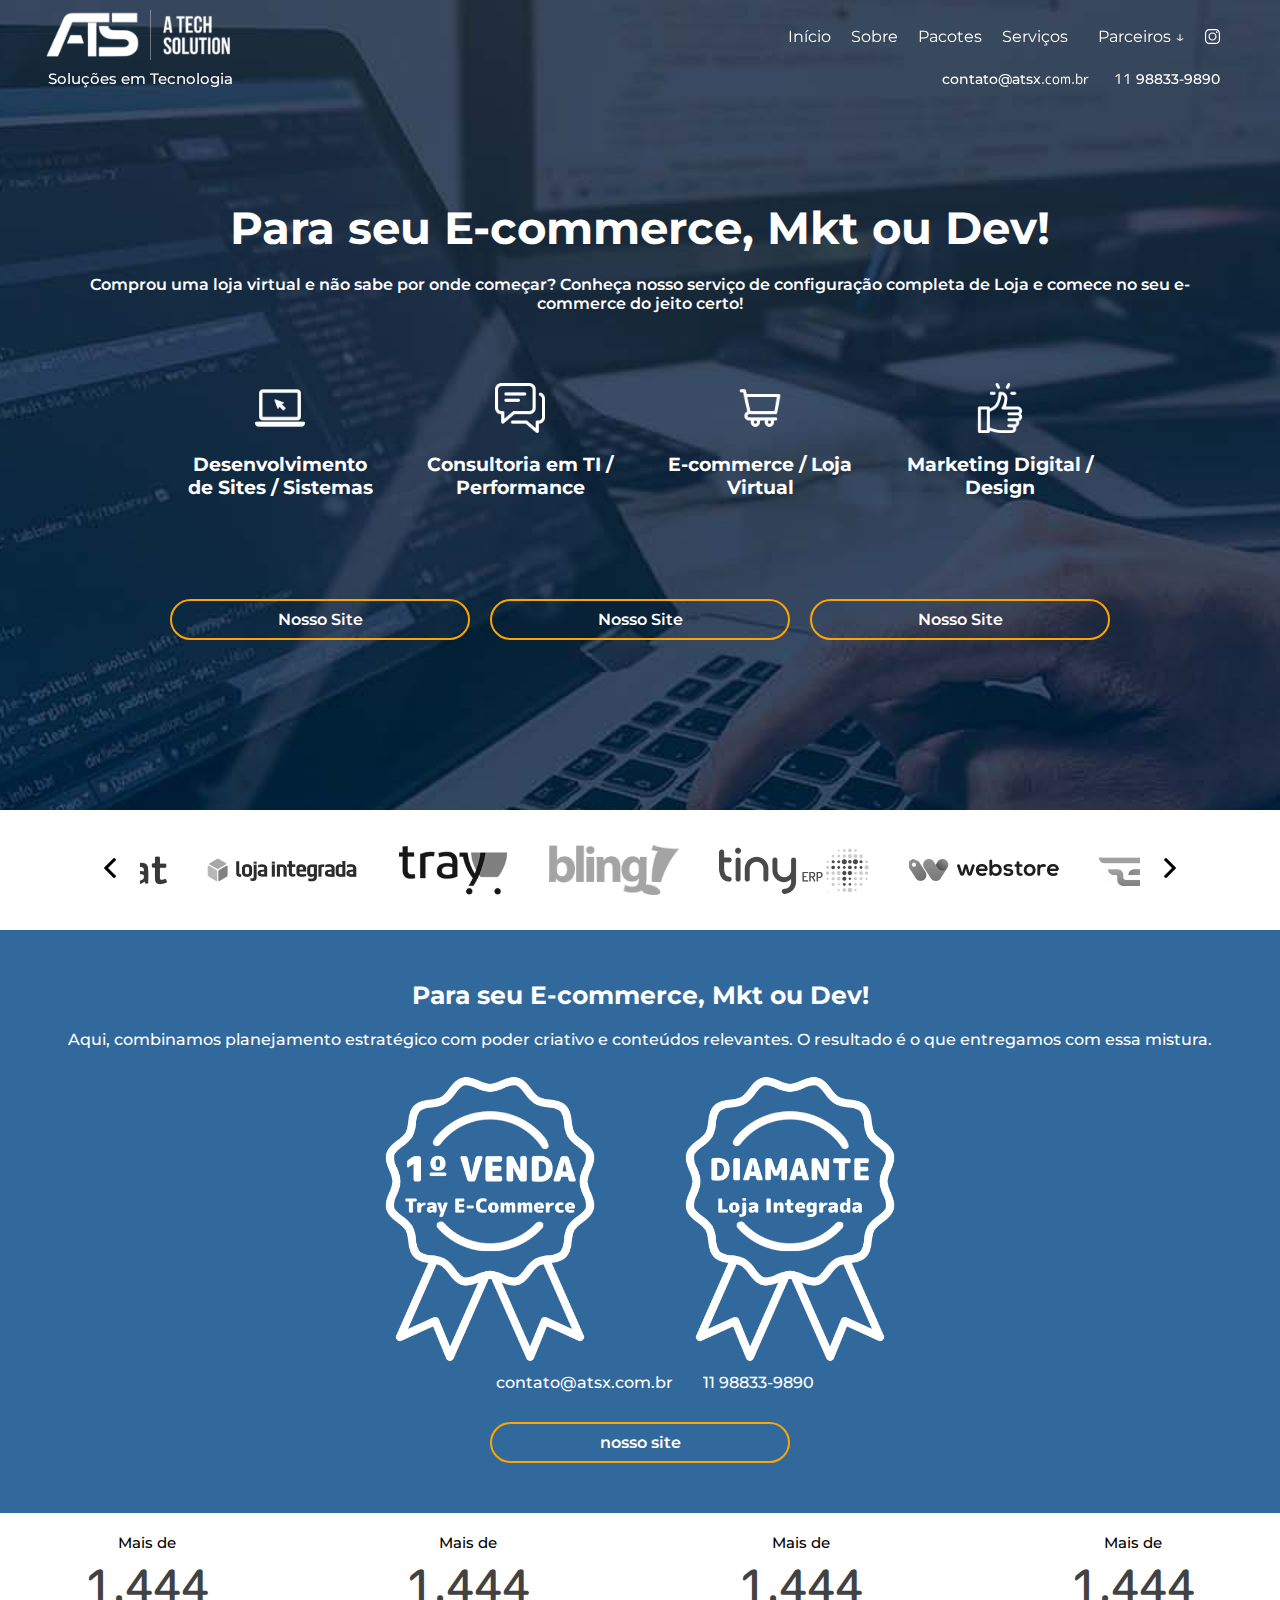
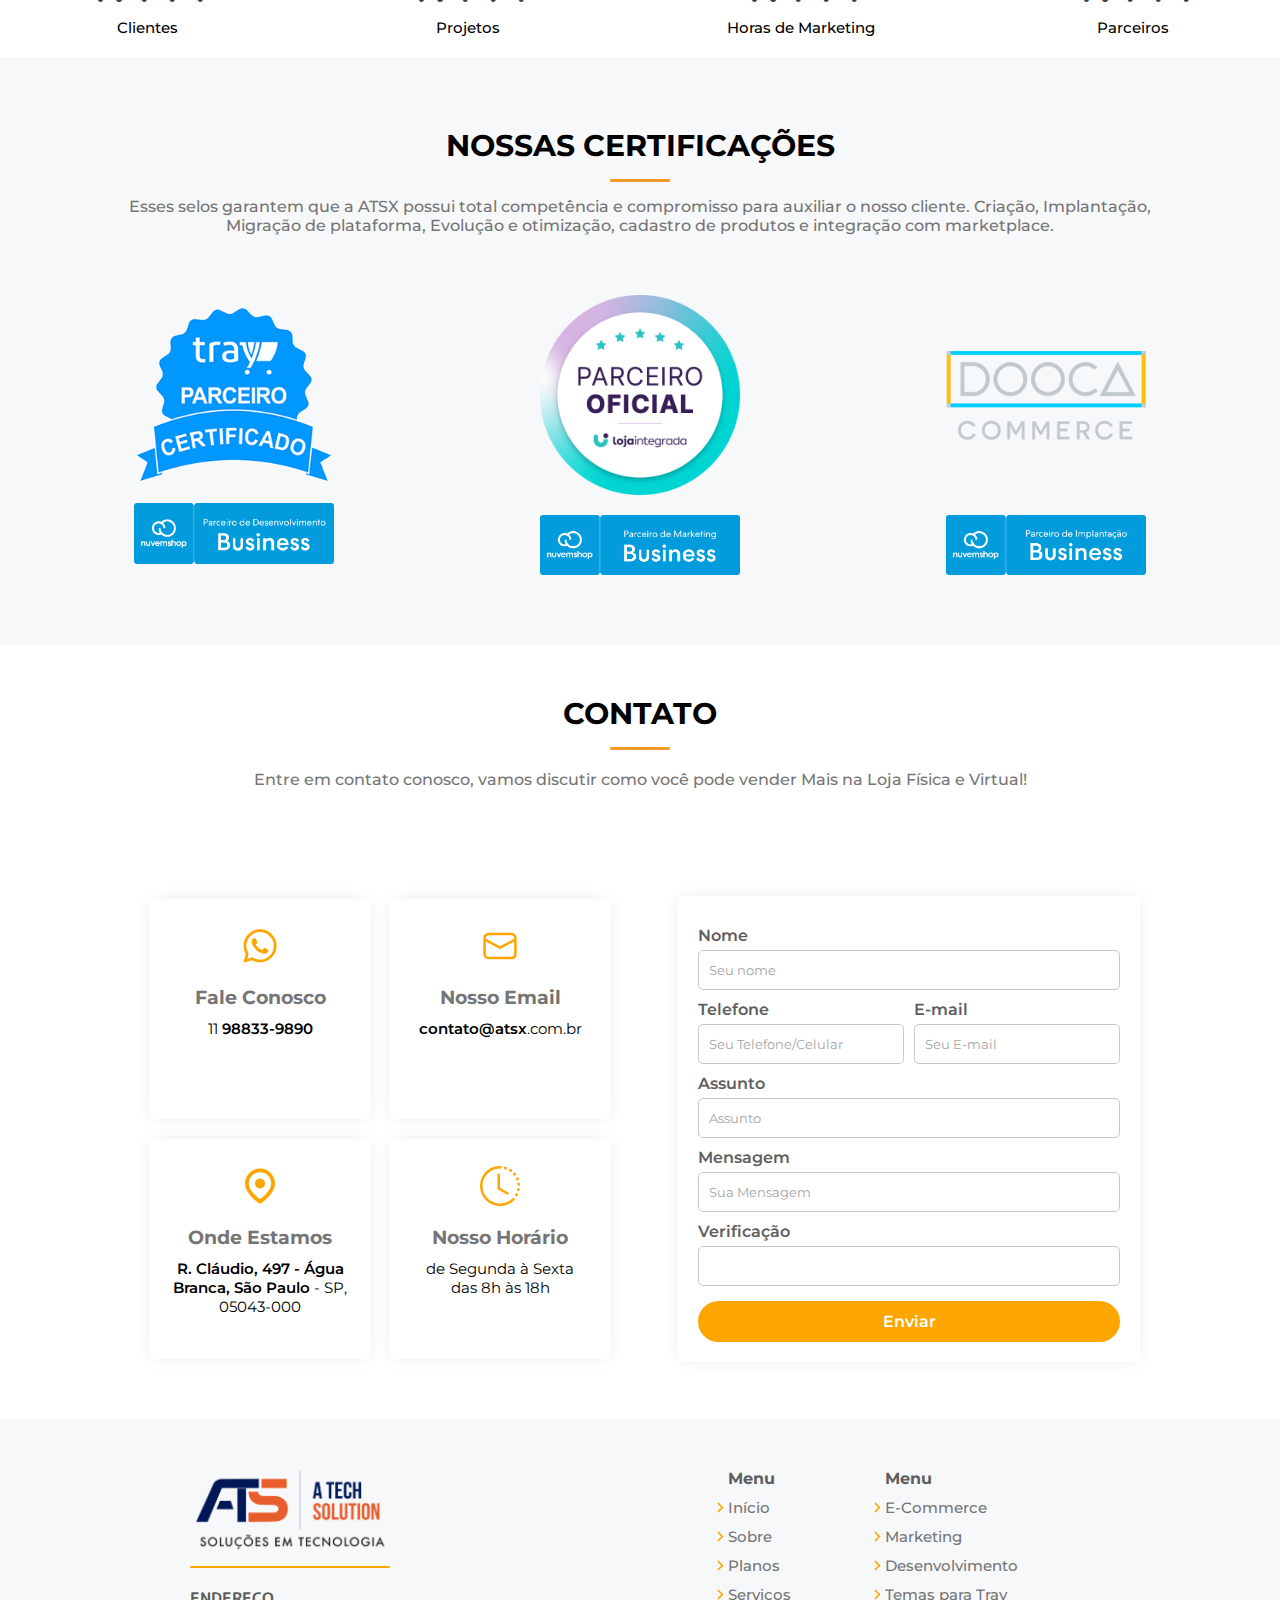
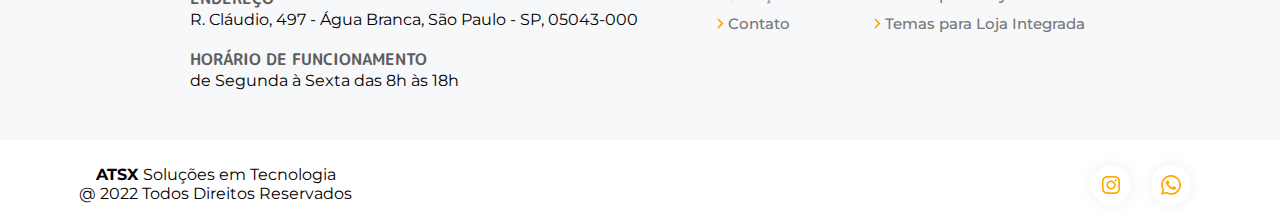
==== index.html @ 10dc7302 "first commit" ====
<!DOCTYPE html>
<html lang="en">
<head>
    <meta charset="UTF-8">
    <meta http-equiv="X-UA-Compatible" content="IE=edge">
    <meta name="viewport" content="width=device-width, initial-scale=1.0">
    <link rel="stylesheet" href="style.css">
    <link href="https://fonts.googleapis.com/css2?family=Montserrat:ital,wght@0,100;0,200;0,300;0,400;0,500;0,600;0,700;0,800;0,900;1,100;1,200;1,300;1,400;1,500;1,600;1,700;1,800;1,900&display=swap" rel="stylesheet">
    <link href="https://fonts.googleapis.com/css2?family=M+PLUS+Rounded+1c:wght@100;300;400;500;700;800;900&display=swap" rel="stylesheet">

    <title>Atsx</title>
</head>
<body>
    <header id="scroll-down">
        <div class="header-line-1">
            <!-- logo -->
            <div class="logo-atsx">
                <img class="img-logo" src="/img/ats-logo-white.png" alt="">
            </div>
            <!-- nav content -->
            <div class="nav-pages">
                <a href="https://atsx.com.br/">Início</a>
                <a href="https://atsx.com.br/">Sobre</a>
                <a href="https://atsx.com.br/">Pacotes</a>
                <a href="https://atsx.com.br/">Serviços</a>
                <div class="dropdown">
                    <button class="dropbtn">Parceiros ↓</button>
                        <div class="dropdown-content">
                            <a href="#">Link 1</a>
                            <a href="#">Link 2</a>
                            <a href="#">Link 3</a>
                        </div>
                </div>
                <a href="https://www.instagram.com/atsxdigital/" target="_blank">
                    <svg class="insta-icon-nav" fill="white" xmlns="http://www.w3.org/2000/svg"  viewBox="0 0 26 26" width="26px" height="26px"><path d="M 7.546875 0 C 3.390625 0 0 3.390625 0 7.546875 L 0 18.453125 C 0 22.609375 3.390625 26 7.546875 26 L 18.453125 26 C 22.609375 26 26 22.609375 26 18.453125 L 26 7.546875 C 26 3.390625 22.609375 0 18.453125 0 Z M 7.546875 2 L 18.453125 2 C 21.527344 2 24 4.46875 24 7.546875 L 24 18.453125 C 24 21.527344 21.53125 24 18.453125 24 L 7.546875 24 C 4.472656 24 2 21.53125 2 18.453125 L 2 7.546875 C 2 4.472656 4.46875 2 7.546875 2 Z M 20.5 4 C 19.671875 4 19 4.671875 19 5.5 C 19 6.328125 19.671875 7 20.5 7 C 21.328125 7 22 6.328125 22 5.5 C 22 4.671875 21.328125 4 20.5 4 Z M 13 6 C 9.144531 6 6 9.144531 6 13 C 6 16.855469 9.144531 20 13 20 C 16.855469 20 20 16.855469 20 13 C 20 9.144531 16.855469 6 13 6 Z M 13 8 C 15.773438 8 18 10.226563 18 13 C 18 15.773438 15.773438 18 13 18 C 10.226563 18 8 15.773438 8 13 C 8 10.226563 10.226563 8 13 8 Z"/></svg>
                </a>
                    
            </div>
        </div>
        <div class="header-line-2">
            <div class="logo-text"> <p>Soluções em Tecnologia</p></div>
            <!-- email+num wsp -->
            <div class="nav-contact">
                <a href="https://atsx.com.br/"><span>contato@atsx</span>.com.br</a>
                <a href="https://atsx.com.br/">11 <span>98833-9890</span></a>
            </div>
        </div>
    </header>

    <!-- container 1/parallax -->
    <section class="hero">
        <div class="container">
            <div class="container-1">
                <div class="container-1-info">
                    <h1 class="landing-h1">
                        Para seu E-commerce, Mkt ou Dev!
                    </h1>
                    <p class="landing-text">
                        Comprou uma loja virtual e não sabe por onde começar? Conheça nosso serviço de configuração completa de Loja e comece no seu e-commerce do jeito certo!
                    </p>
                    <div class="columns-cont1">
                        <div class="columns-icon-text">
                            <div class="icon-text">
                                <img src="/icons/laptop.png" alt="">
                                <h3>Desenvolvimento de Sites / Sistemas</h3>
                            </div>
                            <div class="icon-text">
                                <img src="/icons/chat.png" alt="">
                                <h3>Consultoria em TI / Performance</h3>
                            </div>
                        </div>
                        <div class="columns-icon-text">
                            <div class="icon-text">
                                <img src="/icons/cart.png" alt="">
                                <h3>E-commerce / Loja Virtual</h3>
                            </div>
                            <div class="icon-text">
                                <img src="/icons/marketing-digital.png" alt="">
                                <h3>Marketing Digital / Design</h3>
                            </div>
                            
                        </div>
                    </div>
                    
                </div>
            </div>
            

            </div>
            <div class="container-buttons">
                <a href="https://atsx.com.br/">Nosso Site</a>
                <a href="https://atsx.com.br/">Nosso Site</a>
                <a href="https://atsx.com.br/">Nosso Site</a>
            </div>
        </div>
        <div class="hero-overlay"></div>
    </section>





    <!-- carousel -->
    <div class="carousel">
        <div onclick="showLeft()" class="carousel-button left"><img src="/icons/left-arrow.png" alt=""></div>
        <div class="carousel-mask">
            <div class="carousel-content">
                <img class="dooca-bw" src="/img/parceiros/dooca-commerce.png" alt="">
                <img class="jivochat-bw" src="/img/parceiros/jivochat.png" alt="">
                <img class="loja-integrada-bw" src="/img/parceiros/loja-integrada.png" alt="">
                <img class="tray-bw" src="/img/parceiros/tray.png" alt="">
                <img class="bling-bw" src="/img/parceiros/bling.png" alt="">
                <img class="tiny-bw" src="/img/parceiros/tiny.png" alt="">
                <img class="web-store-bw" src="/img/parceiros/web-store.png" alt="">
                <img class="effect-bw" src="/img/parceiros/effect-ecommerce.png" alt="">
                <img class="yapay-bw" src="/img/parceiros/yapay.png" alt="">
            </div>
        </div>
        <div onclick="showRight()" class="carousel-button right"><img src="/icons/right-arrow.png" alt=""></div>
    </div>
    <div class="non-carousel">
        <div class="non-carousel-content">
            <div class="non-carousel-row">
                <img class="dooca-bw" src="/img/parceiros/dooca-commerce.png" alt="">
                <img class="jivochat-bw" src="/img/parceiros/jivochat.png" alt="">
                <img class="loja-integrada-bw" src="/img/parceiros/loja-integrada.png" alt="">
            </div>
            <div class="non-carousel-row">
                <img class="tray-bw" src="/img/parceiros/tray.png" alt="">
            <img class="bling-bw" src="/img/parceiros/bling.png" alt="">
            <img class="tiny-bw" src="/img/parceiros/tiny.png" alt="">
            </div>
            <div class="non-carousel-row">
                <img class="web-store-bw" src="/img/parceiros/web-store.png" alt="">
            <img class="effect-bw" src="/img/parceiros/effect-ecommerce.png" alt="">
            <img class="yapay-bw" src="/img/parceiros/yapay.png" alt="">
            </div>
            
            
            
        </div>
    </div>
    <!-- container 2 -->
    <div class="container2">
        <div class="container-2">
            <div class="container-2-info">
                <h3>
                    Para seu E-commerce, Mkt ou Dev!
                </h3>
                <p class="container-2-text">
                    Aqui, combinamos planejamento estratégico com poder criativo e conteúdos relevantes. O resultado é o que entregamos com essa mistura.
                </p>
                <div class="cont2-icons-row">
                    <div class="cont2-icon">
                        <img src="/icons/tray medal.png" alt="">
                    </div>
                    <div class="cont2-icon">
                        <img src="/icons/loja integrada medal.png" alt="">
                    </div>
                </div>
                <div class="container-2-contact">
                    <p><span>contato@atsx</span>.com.br</p>
                    <p>11 <span>98833-9890</span></p>
                </div>
            </div>
            <div class="container-buttons">
                <a href="https://atsx.com.br/">nosso site</a>
            </div>
        </div>
    </div>

    <!-- container 3 -->
    <div class="container3">
        <div class="container-3">
            <div class="cont3-column">
                <p class="cont3-txt">Mais de</p>
                <p class="cont3-num">1.444</p>
                <p class="cont3-txt">Clientes</p>
            </div>
            <div class="cont3-column">
                <p class="cont3-txt">Mais de</p>
                <p class="cont3-num">1.444</p>
                <p class="cont3-txt">Projetos</p>
            </div>
            <div class="cont3-column">
                <p class="cont3-txt">Mais de</p>
                <p class="cont3-num">1.444</p>
                <p class="cont3-txt">Horas de Marketing</p>
            </div>
            <div class="cont3-column">
                <p class="cont3-txt">Mais de</p>
                <p class="cont3-num">1.444</p>
                <p class="cont3-txt">Parceiros</p>
            </div>
        </div>
    </div>

    <!-- container 4 -->
    <div class="container4">
        <div class="container-4">
            <div class="container-4-info">
                <h2>NOSSAS CERTIFICAÇÕES</h2>
                <div class="orange-line"></div>
                <p class="container-txt">Esses selos garantem que a ATSX possui total competência e compromisso para auxiliar o nosso cliente. Criação, Implantação, Migração de plataforma, Evolução e otimização, cadastro de produtos e integração com marketplace.</p>
                <div class="container-certificados">
                    <div class="certificados">
                        <img class="cima" src="/img/selo-certificado-tray.png" alt="">
                        <img src="/img/devrocket-nuvemshop-desenvolvimento.png" alt="">
                    </div>
                        
                    <div class="certificados">
                        <img class="cima" src="/img/selo-certificado-loja-integrada-novo.png" alt="">
                        <img src="/img/devrocket-nuvemshop-marketing.png" alt="">
                    </div>
                    <div class="certificados">
                        <img class="cima" src="/img/dooca-commerce.png" alt="">
                        <img src="/img/devrocket-nuvemshop-implantacao.png" alt="">
                    </div>
                </div>
            </div>
        </div>
    </div>

    <div class="containercntt">
        <div class="container-contato">
            <h2>CONTATO</h2>
            <div class="orange-line"></div>
            <p class="container-txt">Entre em contato conosco, vamos discutir como você pode vender Mais na Loja Física e Virtual!</p>
            <div class="contato-info">
                <div class="our-info">
                    <div class="our-row">
                        <div class="our-phone our-square">
                            <img src="/icons/whatsapp.svg" alt="">
                            <h3>Fale Conosco</h3>
                            <p>11 <strong>98833-9890</strong></p>
                        </div>
                        <div class="our-email our-square">
                            <img src="/icons/mail.svg" alt="">
                            <h3>Nosso Email</h3>
                            <p><strong>contato@atsx</strong>.com.br</p>
                        </div>
                    </div>
                    <div class="our-row">
                        <div class="our-place our-square">
                            <img src="/icons/map-pin.svg" alt="">
                            <h3>Onde Estamos</h3>
                            <p><strong>R. Cláudio, 497 - Água Branca, São Paulo</strong> - SP, 05043-000</p>
                        </div>
                        <div class="our-hour our-square">
                            <img src="/icons/clock.svg" alt="">
                            <h3>Nosso Horário</h3>
                            <p>de Segunda à Sexta </br>
                                das 8h às 18h</p>
                        </div>
                    </div>
                </div>
                
                    
                <form class="formulario-contato">
                    <label for="fname">Nome</label>
                    <input type="text" id="fname" name="fname" value="Seu nome">
                    <div class="f-phone-mail">
                        <div class="form-phone">
                            <label for="fphone">Telefone</label>
                            <input type="text" id="fphone" name="fphone" value="Seu Telefone/Celular">  
                        </div>
                        <div class="form-mail">
                            <label for="fmail">E-mail</label>
                            <input type="text" id="fmail" name="fmail" value="Seu E-mail">
                        </div>
                        
                        
                    </div>
                    <label for="fsubject">Assunto</label>
                    <input type="text" id="fsubject" name="fsubject" value="Assunto">
                    <label for="fmessage">Mensagem</label>
                    <input type="text" id="fmessage" name="fmessage" value="Sua Mensagem">
                    <label for="fverf">Verificação</label>
                    <input type="text" id="fverf" name="fverf">
                    <a class="container-button" href="">Enviar</a>
                </form>
            </div>
        </div>
    </div>
    
    <footer>
        <div class="container-footer">
            <div class="logo-contact">
                <img src="/img/logo.png"">
                <div class="orange-line-footer"></div> <br>
                <p>
                    <strong>ENDEREÇO</strong> <br>
                    R. Cláudio, 497 - Água Branca, São Paulo - SP, 05043-000 </p> <br>
                    <strong>HORÁRIO DE FUNCIONAMENTO</strong> <br>
                    de Segunda à Sexta das 8h às 18h
    
                </p>
            </div>
            <div class="footer-col">
                <p>Menu</p>
                <div>
                    <div class="footer-col-item">
                        <img src="/icons/arrow-left.svg" alt="">
                        <a href="">Início</a>
                    </div>
                    <div class="footer-col-item">
                        <img src="/icons/arrow-left.svg" alt="">
                        <a href="">Sobre</a>
                    </div>
                    <div class="footer-col-item">
                        <img src="/icons/arrow-left.svg" alt="">
                        <a href="">Planos</a>
                    </div>
                    <div class="footer-col-item">
                        <img src="/icons/arrow-left.svg" alt="">
                        <a href="">Serviços</a>
                    </div>
                    <div class="footer-col-item">
                        <img src="/icons/arrow-left.svg" alt="">
                        <a href="">Contato</a>
                    </div>
                </div>
            </div>
            <div class="footer-col">
                <p>Menu</p>
                <div>
                    <div class="footer-col-item">
                        <img src="/icons/arrow-left.svg" alt="">
                        <a href="">E-Commerce</a>
                    </div>
                    <div class="footer-col-item">
                        <img src="/icons/arrow-left.svg" alt="">
                        <a href="">Marketing</a>
                    </div>
                    <div class="footer-col-item">
                        <img src="/icons/arrow-left.svg" alt="">
                        <a href="">Desenvolvimento</a>
                    </div>
                    <div class="footer-col-item">
                        <img src="/icons/arrow-left.svg" alt="">
                        <a href="">Temas para Tray</a>
                    </div>
                    <div class="footer-col-item">
                        <img src="/icons/arrow-left.svg" alt="">
                        <a href="">Temas para Loja Integrada</a>
                    </div>
                </div>
            </div>
        </div>
        
        <div class="footer-line2-cont">
            <div class="footer-line2">
                <p><strong> ATSX </strong>Soluções em Tecnologia <br> @ 2022 Todos Direitos Reservados</p>
                <div class="footer-line2-icons">
                    <div class="icon-circle"><img src="/icons/ci_instagram.svg" alt=""></div>
                    <div class="icon-circle"><img src="/icons/whatsapp.svg" alt=""></div>
                </div>
            </div>
        </div>
        
    </footer>
    
    <script src="./script.js"></script>
</body>
</html>
---- style.css ----
* {
    padding: 0;
    margin: 0;
    box-sizing: border-box;
    font-family: 'Montserrat', sans-serif;
}

header {
    display: flex;
    flex-direction: column;
    /* background-color: #5f576d; */
    background: rgba(231, 172, 94, 0.0);
    align-items: center;
    padding: 10px;
    padding-bottom: 5px;
    color: white;
    position:fixed;
    width: 100%;
    z-index: 1;
    transition: all 0.2s ease-in-out;
}
    .scroll-down {
        background-color: #32699c;
        box-shadow: 1px -4px 24px 4px rgba(0,0,0,0.4);
    }

.header-line-1 {
    width: 100%;
    display: flex;
    flex-direction: row;
    justify-content: space-between;
    align-items: center;
    max-width: 1200px;

}

.nav-pages {
    display: flex;
    flex-direction: row;
    justify-content:center;
    align-items: center;
}
    .nav-pages a {
        margin-right: 20px;
        display: flex;
        align-items: center;
    }
        .nav-pages a:hover {
            color: #f8982a;
            transition: 0.3s;
        }
    .nav-pages svg {
        width: 15px;
        height: 15px;
    }
        .nav-pages svg:hover {
            color: #f8982a;
            fill:#f8982a;
            transition: 0.3s;
        }

.dropdown a{
    margin-right: 0;
}
.dropdown {
    position: relative;
    display: inline-block;
}

.dropbtn {
    background-color: rgba(231, 172, 94, 0.0);
    color: white;
    padding-right: 20px;
    padding-left: 10px;
    font-size: 16px;
    border: none;
    cursor: pointer;
}
.dropdown-content {
    display: none;
    position: absolute;
    background-color: #1a113a;
    min-width: 160px;
    box-shadow: 0px 8px 16px 0px rgba(0,0,0,0.2);
    z-index: 1;
    border-radius: 5px;
}
.dropdown-content a {
    color: black;
    padding: 10px 16px;
    text-decoration: none;
    display: block;
    border-radius: 5px;
}
    .dropdown-content a:hover {
        background-color: #f8982a;
        color: #1a113a;
        font-weight: 600;
    }

.dropdown:hover .dropdown-content {
    display: block;
}
.dropdown:hover .dropbtn {
    color: #f8982a;
    transition: 0.3s;
  }

.header-line-2 {
    width: 100%;
    display: flex;
    flex-direction: row;
    justify-content: space-between;
    align-items: center;
    max-width: 1200px;

}

 .img-logo {
     width: 200px;
}

.logo-text {
    width:200px;
    display: flex;
    justify-content: center;
    align-items: center;
    font-weight: 500;
    font-size: 15px;
}

.nav-pages {
    display: flex;
    flex-direction: row;
    justify-content: space-between;
}
    .nav-pages a {
        text-decoration: none;
        color: white;
    }

.nav-contact    {
    display: flex;
    flex-direction: row;
    justify-content: end;
}
    .nav-contact a {
    text-decoration: none;
    color: white;
    margin: 5px;
    font-family: 'M PLUS Rounded 1c', sans-serif;
    font-size: 14px;
    margin-right: 20px;
    } .nav-contact a span {
            font-weight: 500;
        }


.hero {
    background-attachment: fixed; 
    /* colocar mediaquery/\ */
    width: 100%;
    height: 90vh;
    background-image: url("/img/hero-web_development.jpg");
    background-color: black;
    background-position: center center;
    background-repeat: no-repeat;
    background-size: cover;
    display: flex;
    flex-direction: column;
    align-items: center;
}
h1{
    font-weight: 700;
    font-size: 45px;
}
.landing-h1 {
    margin-bottom: 20px;
}
.landing-text {
    text-align: center;
    margin-bottom: 50px;
    font-weight: 600;
}
.container {
    max-width: 1200px;
    width: 90%;
}

.container-1-info {
    color: white;
    display: flex;
    flex-direction: column;
    align-items: center;
    padding-top: 200px;
}
.columns-cont1 {
    display: flex;
    flex-direction: row;

}
.columns-icon-text {
    display: flex;
    flex-direction: row;
    justify-content: center;
    align-items: center;
    width: 100%;
    margin-bottom: 80px;
}
.icon-text {
    display: flex;
    flex-direction: column;
    justify-content: center;
    align-items: center;
    max-width: 200px;
    text-align: center;
    margin: 20px;
}
.icon-text img{
    height: 50px;
    filter: invert(100%);
    margin-bottom: 20px;
}
.icon-text:hover {
    transform: scale(1.1);
    transition: 0.2s;
}



.container-buttons {
    display: flex;
    flex-direction: row;
    justify-content: space-between;
}
.container-buttons a {
    font-weight: 600;
    font-size: 16px;
    display: inline-block;
    padding: 9px 35px;
    border-radius: 50px;
    transition: 0.5s;
    border: 2px solid;
    border-color: #ffa500;
    color: #fff;
    width: 300px;
    margin-left: 10px;
    margin-right: 10px;
    text-align: center;  
    text-decoration: none;
}
    .container-buttons a:hover{
        background-color: #f8982a;
    }

.carousel {
    width: 100%;
    height: 120px;
    background-color: white;
    display: flex;
    justify-content: center;
    align-items: center;
}

.carousel-button img{
    width: 20px;
    cursor: pointer;

}
.carousel-button.left{
    margin-right: 20px;
}

.carousel-button.right{
    margin-left: 20px;
}

.carousel-mask {
    width: 1000px;
    height: 100px;
    /* background: rgba(231, 172, 94, 0.2); */
    display: flex;
    flex-direction: row;
    justify-content: space-between;
    align-items: center;
    overflow: hidden;
}
.carousel-content{
    display: flex;
        flex-direction: row;
        justify-content: space-between;
        align-items: center;
        position: relative;
        left: -300px;
        transition: all 1.0s ease-out;
}
.carousel-content img{
    max-width: 150px;
    max-height: 50px;
    margin-left: 20px;
    margin-right: 20px;
    filter: grayscale(100%);
    transition: all 0.3s ease-out;
} 
.carousel-content img:hover     {
    filter:grayscale(0)
}
.non-carousel {
    display: none; 
    justify-content: space-around;
    width: 100%;
}
.non-carousel-content {
    display: flex;
    flex-direction: column;
    align-items: center;
}
.non-carousel-row {
    padding: 20px;
    display: flex;
    flex-direction: row;
    align-items: center;
}
.non-carousel-content img{
    max-width: 100px;
    max-height: 50px;
    margin-left: 20px;
    margin-right: 20px;
    filter: grayscale(100%);
    transition: all 0.3s ease-out;
} 
.non-carousel-content img:hover     {
    filter:grayscale(0)
}
.container2 {
    background-color: #32699c;
    display: flex;
    flex-direction: column;
    align-items: center;
}
.container-2 {
    width: 90%;
    max-width: 1200;
    color: white;
    display: flex;
    flex-direction: column;
    justify-content: center;
    align-items: center;
    padding-top: 50px;
    padding-bottom: 50px;
}
.container-2-info {
    background-color: #32699c;
    display: flex;
    flex-direction: column;
    justify-content: center;
    align-items: center;
    text-align: center;
    font-weight: 500;
}
.container-2-info h3 {
    margin-bottom: 20px;
    font-size: 25px;
}
.container-2-text {
    margin-bottom: 20px;
}
.cont2-icons-row {
    width: 100%;
    display: flex;
    flex-direction: row;
    justify-content: center;
    align-items: center;
}
.cont2-icon img {
    filter: invert();
    width: 300px;
}
    .cont2-icon img:hover {
        transform: scale(1.1);
        transition: 0.2s;
    }

.container-2-contact {
    display: flex;
    flex-direction: row;
    justify-content: center;
    align-items: center;
    margin-bottom: 30px;
}   .container-2-contact p {
        margin-left: 30px;
        margin-left: 30px;
    }
    .container-2-contact span{
        font-weight: 500;
    }

.container3 {
    display: flex;
    flex-direction: column;
    align-items: center;
}
.container-3 {
    max-width: 1200px;
    width: 90%;
    background-color: white;
    display: flex;
    flex-direction: row;
    align-items: center;
    justify-content: space-between;
    padding: 20px;

}
.cont3-column {
    display: flex;
    flex-direction: column;
    justify-content: center;
    align-items: center;

}
.cont3-txt {
    font-weight: 500;
    font-size: 15px;
}
.cont3-num {
    font-weight: 500;
    font-size: 45px;
    font-family: 'M PLUS Rounded 1c', sans-serif;
    color: #424242;
}
.container4 {
    background-color: #f7f8fa;
    display: flex;
    flex-direction: column;
    align-items: center;
}
.container-4 {
    max-width: 1200px;
    width: 90%;
    padding: 50px;
    padding-top:70px;
    display: flex;
    flex-direction: column;
    align-items: center;
}
.container-4-info {
    display: flex;
    flex-direction: column;
    justify-content: center;
    align-items: center;
}
h2 {
    font-weight: 700;
    font-size: 30px;
}
.orange-line {
    height: 3px;
    width: 60px;
    background-color: #f8982a;
    border-radius: 5px;
    margin-top: 15px;
}
.container-4-info p{
    text-align: center;
    margin-top: 15px;
}
.container-certificados {
    display: flex;
    flex-direction: row;
    justify-content: space-between;
    align-items: center;
    width: 100%;
    margin-top: 20px;
}
.certificados{
    display: flex;
    flex-direction: column;
    justify-content: center;
    align-items: center;
    margin: 20px;
}
.certificados img {
    max-width: 200px;
    margin-top: 20px;
}
.certificados img:hover {
        transform: scale(1.1);
        transition: 0.2s;
}
.certificados .cima {
    max-height: 200px;
}
.container-txt {
    font-weight: 500;
    color: #757575;
}
.containercntt {
    display: flex;
    flex-direction: column;
    align-items: center;

}
.container-contato {
    display: flex;
    flex-direction: column;
    justify-content: center;
    align-items: center;
    text-align: center;
    padding-top: 50px;
    padding-bottom: 50px;
    width:90%;
    max-width: 1000px;
}
.container-contato p {
    margin-top: 20px;
}
.contato-info {
    display: flex;
    flex-direction: row;
    justify-content: space-between;
    align-items: center;
    margin-top: 100px;
    width: 100%;
}
.our-info {
    display: flex;
    flex-direction: column;
}
.our-row {
    display: flex;
    flex-direction: row;
    justify-content: space-between;
    align-items: center;
}
.our-square {
    height: 220px;
    width: 220px;
    margin: 10px;
    background-color: white;
    box-shadow:  0px 0px 17px -3px rgba(0,0,0,0.10);
    padding: 7px;
    display: flex;
    flex-direction: column;
    justify-content: start;
}
.our-square img{
    height: 40px;
    margin-top: 20px;
}
.our-square h3{
    margin-top: 20px;
    color: #757575;
}
.our-square p {
    font-size: 15px;
    margin-top: 10px;
}
.our-square strong{
    font-weight: 600;
}
.formulario-contato {
    min-width: 4px;
    background-color: white;
    box-shadow:  0px 0px 17px -3px rgba(0,0,0,0.10);
    display: flex;
    flex-direction: column;
    justify-content: left;
    align-items: baseline;
    padding: 20px;
    font-weight: 600;
}
.formulario-contato label {
    margin-top: 10px;
    color: #5e5e5e;
}
.formulario-contato input {
    border-radius: 5px;
    border: 1px solid #c9c9c9;
    height: 40px;
    background-color: white;
    color: #a5a5a5;
    padding: 10px;
    margin-top: 5px;
}
.f-phone-mail {
    display: flex;
    flex-direction: row;
    justify-content: baseline;
    align-items: center;
}

.form-phone {
    display: flex;
    flex-direction: column;
    justify-content: left;
    align-items: baseline;
}
.form-mail {
    display: flex;
    flex-direction: column;
    justify-content: left;
    align-items: baseline;
}
#fname {width: 100%;}
#fsubject {width: 100%;}
#fmessage {width: 100%;}
#fverf {width: 100%;}
#fphone {margin-right: 10px;}

.container-button {
    font-weight: 600;
    font-size: 16px;
    display: inline-block;
    padding: 9px 35px;
    border-radius: 50px;
    transition: 0.5s;
    border: 2px solid;
    background-color: #ffa500;
    border-color: #ffa500;
    color: #fff;
    width: 100%;
    text-align: center;  
    text-decoration: none;
    margin-top: 15px;
}
    .container-button:hover {
        box-shadow: inset 0px 0px 6px 3px rgba(0,0,0,0.10);
        border-color: white;
    }
footer {
    background-color: #f7f8fa;
    display: flex;
    flex-direction: column;
    align-items: center;
}
.container-footer {
    padding: 50px;
display: flex;
flex-direction: row;
justify-content: space-between;
max-width: 1000px;
width: 90%;
}
.orange-line-footer {
    height: 2px;
    width: 200px;
    border-radius: 5px;
    margin-top: 10px;
    background-color: #ffa500;
}
.logo-contact strong{
    color: #5e5e5e;
    font-family: 'M PLUS Rounded 1c', sans-serif;
}
.logo-contact img{
    width: 200px;
}
.footer-col {
    font-family: 'M PLUS Rounded 1c', sans-serif;
}
.footer-col p{
    font-weight: 700;
    margin-left: 20px;
    margin-bottom: 5px;
    color: #5e5e5e;
}
.footer-col a{
    font-weight: 500;
    color: #757575;
    text-decoration: none;
    font-size: 15px;
    
}.footer-col a:hover {
        color: #f8982a;
        transition: 0.3s; 
    }
.footer-col img {
    width: 15px;
}

.footer-col-item {
    display: flex;
    flex-direction: row;
    align-items: center;
    padding: 5px;
}
.footer-line2-cont {
    background-color: white;
    display: flex;
    flex-direction: column;
    align-items: center;
    width: 100%;
}
.footer-line2 {
    display: flex;
    flex-direction: row;
    justify-content: space-between;
    margin-top: 10px;
    padding: 15px;
    width: 90%;
    max-width: 1200px;
}
.footer-line2 p{
    text-align: center;
}
.footer-line2-icons {
    display: flex;
    flex-direction: row;
}
.icon-circle {
    width: 40px;
    height: 40px;
    border-radius: 50%;
    background-color: white;
    box-shadow:  0px 0px 17px -3px rgba(0,0,0,0.10);
    display: flex;
    justify-content: center;
    align-items: center;
    margin-left: 10px;
    margin-right: 10px;
}


@media(max-width:1010px){
    .container-certificados {
        flex-direction: column;
    }
    .f-phone-mail {
        flex-direction: column;
    }
    #fphone {
        margin-right: 0;
    }
    .container-buttons a {
        width: 200px;
    }
}
@media(max-width:1050px){
    .carousel {
        display:none;
    }
    .non-carousel {
        display: flex;
    }
}
@media(max-width:800px){
    .contato-info {
        flex-direction: column;
    }
    .f-phone-mail {
        flex-direction: row;
    }
    #fphone {
        margin-right: 5px;
    }
}
@media(max-width:690px){
    .formulario-contato {
        width: 80%;    
    }

    .f-phone-mail {
        width: 100%;
    }

    .f-phone-mail div {
        width: 100%;
    }
    
    .f-phone-mail input {
        width: 100%;
    }

    .columns-icon-text {
        flex-direction: column;
    }
    .icon-text img {
        height: 30px;
        margin-bottom: 10px;
    }
    .icon-text h3 {
        font-size: 15px;
    }
    .landing-text {
        margin-bottom: 10px;
    }
    .container-3 {
        flex-direction: column;
    }
    .cont3-column {
        margin: 10px;
        box-shadow:  0px 0px 17px -3px rgba(0,0,0,0.10);
        padding: 10px;
        width: 200px;
    }
    .f-phone-mail {
        flex-direction: column;
    }
    #fphone {
        margin-right: 0;
    }
    .our-row {
        flex-direction: column;
    }
    .container-footer {
        flex-direction: column;
    }
    .footer-col {
        margin-top: 15px;
    }
    .footer-line2-icons {
        flex-direction: column;
    }
    .cont2-icons-row {
        flex-direction: column;
    }
    .non-carousel img {
        width: 70px;
    }
    .container-buttons {
        flex-direction: column;
    }
    .container-buttons a {
        width: 200px;
        margin: 5px;
    }
    .hero {
        height: 112vh;
    }
}

@media(max-width:340px){
   .hero {
       height: 120vh;
   }
}
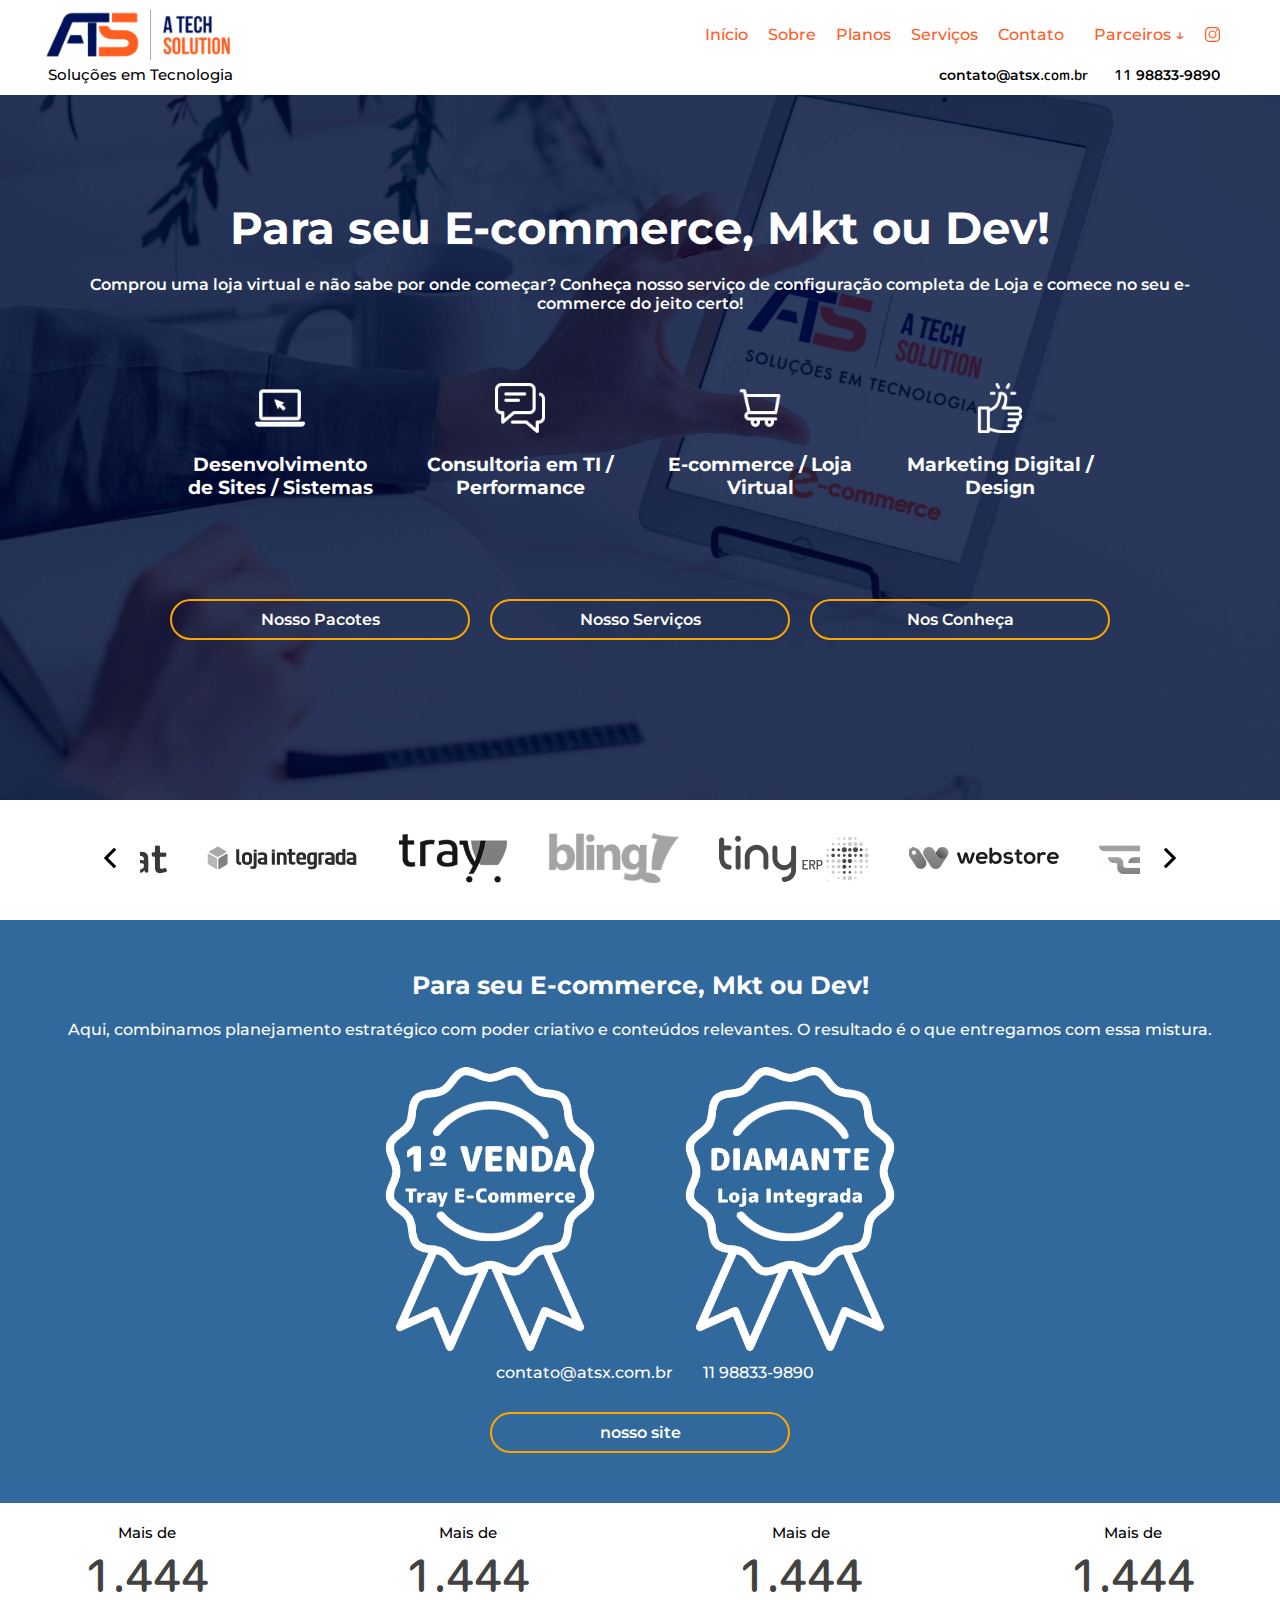
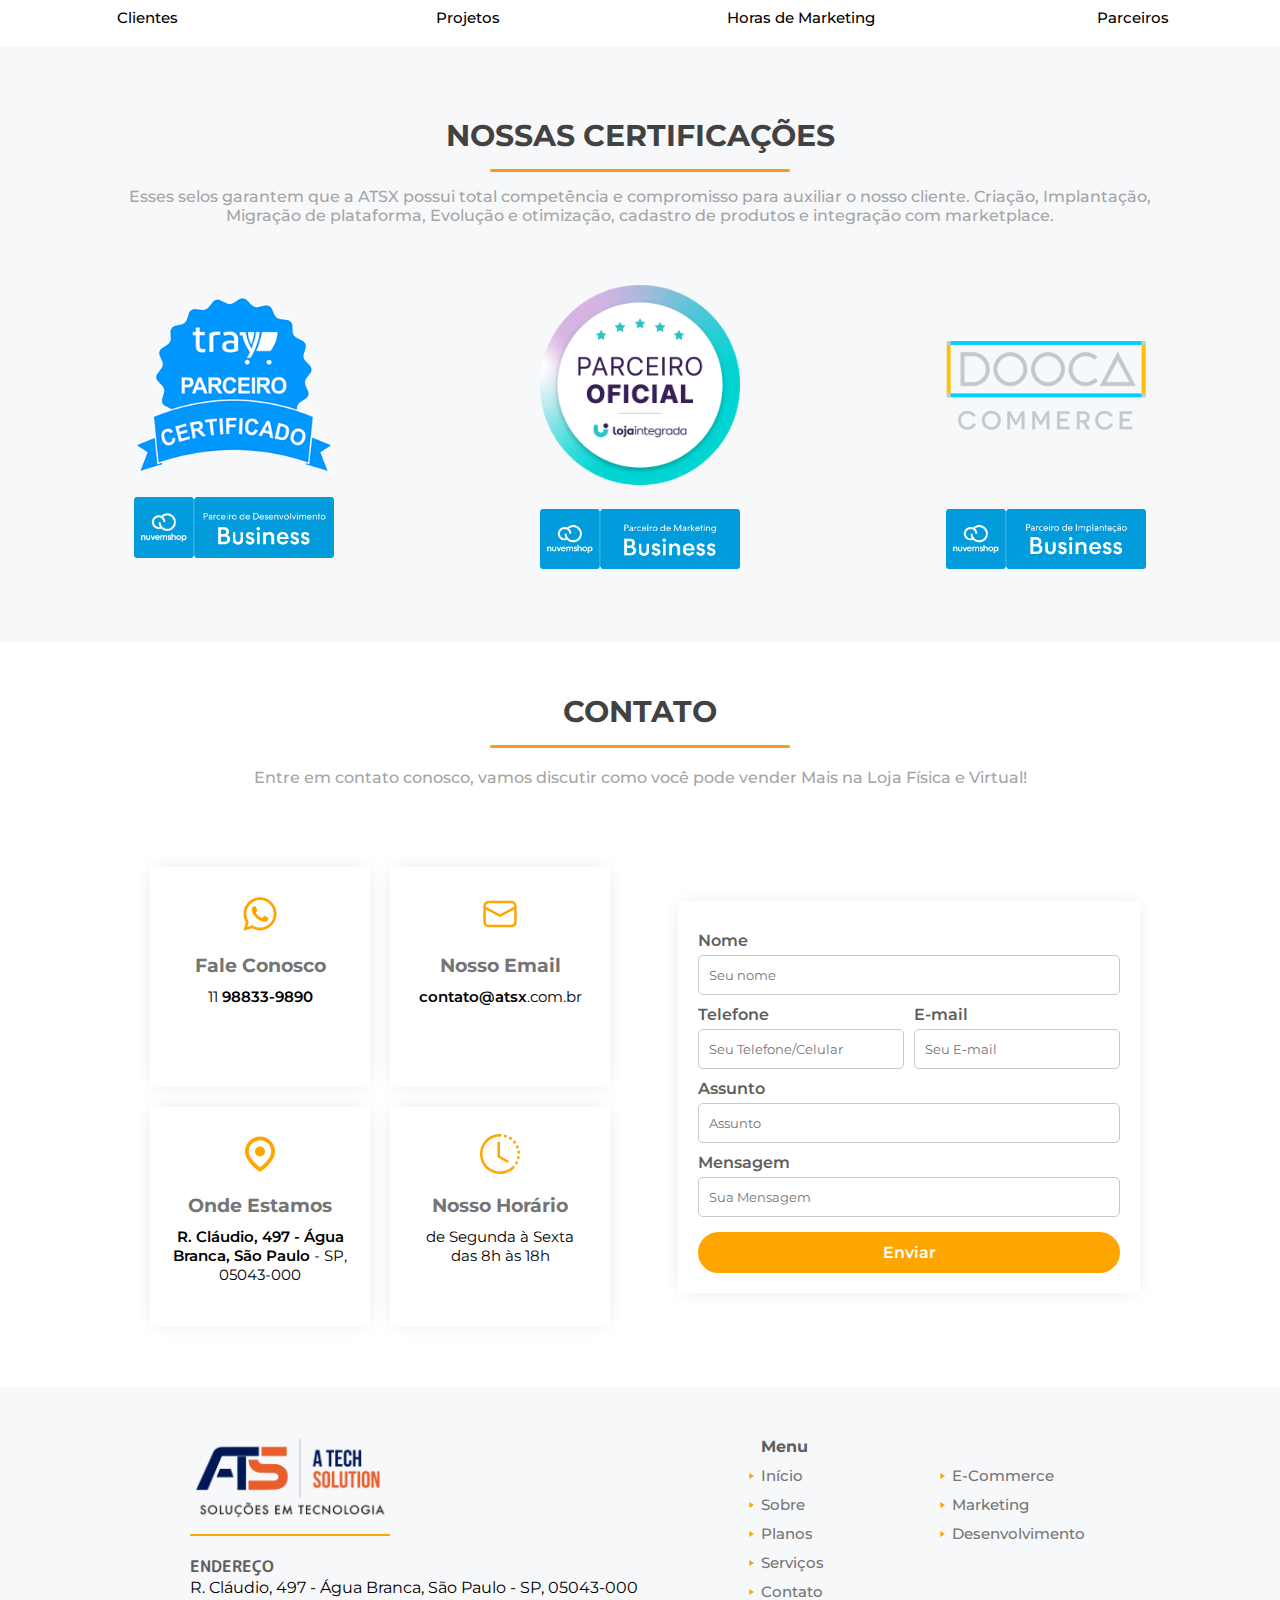
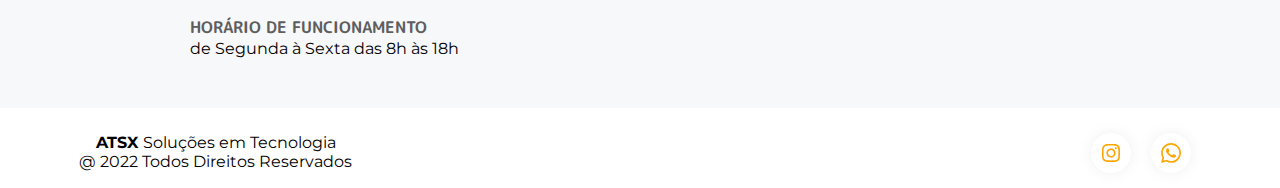
==== commit 8f163285: "fix img src" ====
--- a/index.html
+++ b/index.html
@@ -11,38 +11,56 @@
     <title>Atsx</title>
 </head>
 <body>
-    <header id="scroll-down">
-        <div class="header-line-1">
-            <!-- logo -->
-            <div class="logo-atsx">
-                <img class="img-logo" src="/img/ats-logo-white.png" alt="">
-            </div>
-            <!-- nav content -->
-            <div class="nav-pages">
-                <a href="https://atsx.com.br/">Início</a>
-                <a href="https://atsx.com.br/">Sobre</a>
-                <a href="https://atsx.com.br/">Pacotes</a>
-                <a href="https://atsx.com.br/">Serviços</a>
-                <div class="dropdown">
-                    <button class="dropbtn">Parceiros ↓</button>
-                        <div class="dropdown-content">
-                            <a href="#">Link 1</a>
-                            <a href="#">Link 2</a>
-                            <a href="#">Link 3</a>
-                        </div>
-                </div>
-                <a href="https://www.instagram.com/atsxdigital/" target="_blank">
-                    <svg class="insta-icon-nav" fill="white" xmlns="http://www.w3.org/2000/svg"  viewBox="0 0 26 26" width="26px" height="26px"><path d="M 7.546875 0 C 3.390625 0 0 3.390625 0 7.546875 L 0 18.453125 C 0 22.609375 3.390625 26 7.546875 26 L 18.453125 26 C 22.609375 26 26 22.609375 26 18.453125 L 26 7.546875 C 26 3.390625 22.609375 0 18.453125 0 Z M 7.546875 2 L 18.453125 2 C 21.527344 2 24 4.46875 24 7.546875 L 24 18.453125 C 24 21.527344 21.53125 24 18.453125 24 L 7.546875 24 C 4.472656 24 2 21.53125 2 18.453125 L 2 7.546875 C 2 4.472656 4.46875 2 7.546875 2 Z M 20.5 4 C 19.671875 4 19 4.671875 19 5.5 C 19 6.328125 19.671875 7 20.5 7 C 21.328125 7 22 6.328125 22 5.5 C 22 4.671875 21.328125 4 20.5 4 Z M 13 6 C 9.144531 6 6 9.144531 6 13 C 6 16.855469 9.144531 20 13 20 C 16.855469 20 20 16.855469 20 13 C 20 9.144531 16.855469 6 13 6 Z M 13 8 C 15.773438 8 18 10.226563 18 13 C 18 15.773438 15.773438 18 13 18 C 10.226563 18 8 15.773438 8 13 C 8 10.226563 10.226563 8 13 8 Z"/></svg>
-                </a>
-                    
-            </div>
-        </div>
-        <div class="header-line-2">
-            <div class="logo-text"> <p>Soluções em Tecnologia</p></div>
-            <!-- email+num wsp -->
-            <div class="nav-contact">
-                <a href="https://atsx.com.br/"><span>contato@atsx</span>.com.br</a>
-                <a href="https://atsx.com.br/">11 <span>98833-9890</span></a>
+    <header>
+        <div class="fold-out">
+            <div class="navigation">
+                <img src="./icons/right-arrow.png" alt="">
+            </div>
+            <div class="mobile-menu">
+                <div class="navigation-off"><img src="./icons/left-arrow.png" alt=""></div>
+                <a href="index.html">Início</a>
+                <a href="sobre.html">Sobre</a>
+                <a href="pacotes.html">Planos</a>
+                <a href="servicos.html">Serviços</a>
+                <a href="contato.html">Contato</a>
+                <a href="index.html"><img class="mobile-logo" src="./img/logo.png" alt=""></a>
+            </div>
+        </div>
+        <div id="scroll-down">
+            <div class="header-line-1">
+                <!-- logo -->
+                <div class="logo-atsx">
+                    <img class="img-logo logo-display" src="./img/ats-logo-white.png" alt="">
+                    <img class="img-logo-color" src="./img/ats-logo.png" alt="">
+                </div>
+                <!-- nav content -->
+                <div class="nav-pages">
+                    <a href="index.html">Início</a>
+                    <a href="/sobre.html">Sobre</a>
+                    <a href="/pacotes.html">Planos</a>
+                    <a href="/servicos.html">Serviços</a>
+                    <a href="/contato.html">Contato</a>
+                    <div class="dropdown">
+                        <button class="dropbtn">Parceiros ↓</button>
+                            <div class="dropdown-content">
+                                <a href="https://www.tray.com.br/" target="_blank">Tray E-commerce</a>
+                                <a href="https://lojaintegrada.com.br/" target="_blank">Loja Integrada</a>
+                                <a href="https://www.bling.com.br/" target="_blank">Bling</a>
+                            </div>
+                    </div>
+                    <a href="https://www.instagram.com/atsxdigital/" target="_blank">
+                        <svg class="insta-icon-nav" fill="white" xmlns="http://www.w3.org/2000/svg"  viewBox="0 0 26 26" width="26px" height="26px"><path d="M 7.546875 0 C 3.390625 0 0 3.390625 0 7.546875 L 0 18.453125 C 0 22.609375 3.390625 26 7.546875 26 L 18.453125 26 C 22.609375 26 26 22.609375 26 18.453125 L 26 7.546875 C 26 3.390625 22.609375 0 18.453125 0 Z M 7.546875 2 L 18.453125 2 C 21.527344 2 24 4.46875 24 7.546875 L 24 18.453125 C 24 21.527344 21.53125 24 18.453125 24 L 7.546875 24 C 4.472656 24 2 21.53125 2 18.453125 L 2 7.546875 C 2 4.472656 4.46875 2 7.546875 2 Z M 20.5 4 C 19.671875 4 19 4.671875 19 5.5 C 19 6.328125 19.671875 7 20.5 7 C 21.328125 7 22 6.328125 22 5.5 C 22 4.671875 21.328125 4 20.5 4 Z M 13 6 C 9.144531 6 6 9.144531 6 13 C 6 16.855469 9.144531 20 13 20 C 16.855469 20 20 16.855469 20 13 C 20 9.144531 16.855469 6 13 6 Z M 13 8 C 15.773438 8 18 10.226563 18 13 C 18 15.773438 15.773438 18 13 18 C 10.226563 18 8 15.773438 8 13 C 8 10.226563 10.226563 8 13 8 Z"/></svg>
+                    </a>
+                        
+                </div>
+            </div>
+            <div class="header-line-2">
+                <div class="logo-text"> <p>Soluções em Tecnologia</p></div>
+                <!-- email+num wsp -->
+                <div class="nav-contact">
+                    <a href="/contato.html"><span>contato@atsx</span>.com.br</a>
+                    <a href="https://api.whatsapp.com/send?phone=5511988339890&text=Ol%C3%A1,%20gostaria%20de%20falar%20sobre%20meu%20E-commerce." target="_blank">11 <span>98833-9890</span></a>
+                </div>
             </div>
         </div>
     </header>
@@ -61,21 +79,21 @@
                     <div class="columns-cont1">
                         <div class="columns-icon-text">
                             <div class="icon-text">
-                                <img src="/icons/laptop.png" alt="">
+                                <img src="./icons/laptop.png" alt="">
                                 <h3>Desenvolvimento de Sites / Sistemas</h3>
                             </div>
                             <div class="icon-text">
-                                <img src="/icons/chat.png" alt="">
+                                <img src="./icons/chat.png" alt="">
                                 <h3>Consultoria em TI / Performance</h3>
                             </div>
                         </div>
                         <div class="columns-icon-text">
                             <div class="icon-text">
-                                <img src="/icons/cart.png" alt="">
+                                <img src="./icons/cart.png" alt="">
                                 <h3>E-commerce / Loja Virtual</h3>
                             </div>
                             <div class="icon-text">
-                                <img src="/icons/marketing-digital.png" alt="">
+                                <img src="./icons/marketing-digital.png" alt="">
                                 <h3>Marketing Digital / Design</h3>
                             </div>
                             
@@ -88,9 +106,9 @@
 
             </div>
             <div class="container-buttons">
-                <a href="https://atsx.com.br/">Nosso Site</a>
-                <a href="https://atsx.com.br/">Nosso Site</a>
-                <a href="https://atsx.com.br/">Nosso Site</a>
+                <a href="/pacotes.html">Nosso Pacotes</a>
+                <a href="/servicos.html">Nosso Serviços</a>
+                <a href="/sobre.html">Nos Conheça</a>
             </div>
         </div>
         <div class="hero-overlay"></div>
@@ -102,38 +120,38 @@
 
     <!-- carousel -->
     <div class="carousel">
-        <div onclick="showLeft()" class="carousel-button left"><img src="/icons/left-arrow.png" alt=""></div>
+        <div onclick="showLeft()" class="carousel-button left"><img src="./icons/left-arrow.png" alt=""></div>
         <div class="carousel-mask">
             <div class="carousel-content">
-                <img class="dooca-bw" src="/img/parceiros/dooca-commerce.png" alt="">
-                <img class="jivochat-bw" src="/img/parceiros/jivochat.png" alt="">
-                <img class="loja-integrada-bw" src="/img/parceiros/loja-integrada.png" alt="">
-                <img class="tray-bw" src="/img/parceiros/tray.png" alt="">
-                <img class="bling-bw" src="/img/parceiros/bling.png" alt="">
-                <img class="tiny-bw" src="/img/parceiros/tiny.png" alt="">
-                <img class="web-store-bw" src="/img/parceiros/web-store.png" alt="">
-                <img class="effect-bw" src="/img/parceiros/effect-ecommerce.png" alt="">
-                <img class="yapay-bw" src="/img/parceiros/yapay.png" alt="">
-            </div>
-        </div>
-        <div onclick="showRight()" class="carousel-button right"><img src="/icons/right-arrow.png" alt=""></div>
+                <a target="_blank" href="https://dooca.com.br/"><img class="dooca-bw" src="./img/parceiros/dooca-commerce.png" alt=""></a>
+                <a target="_blank" href="https://www.jivochat.com.br/"><img class="jivochat-bw" src="./img/parceiros/jivochat.png" alt=""></a>
+                <a target="_blank" href="https://lojaintegrada.com.br/"><img class="loja-integrada-bw" src="./img/parceiros/loja-integrada.png" alt=""></a>
+                <a target="_blank" href="https://www.tray.com.br/"><img class="tray-bw" src="./img/parceiros/tray.png" alt=""></a>
+                <a target="_blank" href="https://www.bling.com.br/"><img class="bling-bw" src="./img/parceiros/bling.png" alt=""></a>
+                <a target="_blank" href="https://tiny.com.br/"><img class="tiny-bw" src="./img/parceiros/tiny.png" alt=""></a>
+                <a target="_blank" href="https://www.webstore.com.br/"><img class="web-store-bw" src="./img/parceiros/web-store.png" alt=""></a>
+                <a target="_blank" href="https://effectecommerce.com.br/"><img class="effect-bw" src="./img/parceiros/effect-ecommerce.png" alt=""></a>
+                <a target="_blank" href="https://www.yapay.com.br/"><img class="yapay-bw" src="./img/parceiros/yapay.png" alt=""></a>
+            </div>
+        </div>
+        <div onclick="showRight()" class="carousel-button right"><img src="./icons/right-arrow.png" alt=""></div>
     </div>
     <div class="non-carousel">
         <div class="non-carousel-content">
             <div class="non-carousel-row">
-                <img class="dooca-bw" src="/img/parceiros/dooca-commerce.png" alt="">
-                <img class="jivochat-bw" src="/img/parceiros/jivochat.png" alt="">
-                <img class="loja-integrada-bw" src="/img/parceiros/loja-integrada.png" alt="">
+                <a target="_blank" href="https://dooca.com.br/"><img class="dooca-bw" src="./img/parceiros/dooca-commerce.png" alt=""></a>
+                <a target="_blank" href="https://www.jivochat.com.br/"><img class="jivochat-bw" src="./img/parceiros/jivochat.png" alt=""></a>
+                <a target="_blank" href="https://lojaintegrada.com.br/"><img class="loja-integrada-bw" src="./img/parceiros/loja-integrada.png" alt=""></a>
             </div>
             <div class="non-carousel-row">
-                <img class="tray-bw" src="/img/parceiros/tray.png" alt="">
-            <img class="bling-bw" src="/img/parceiros/bling.png" alt="">
-            <img class="tiny-bw" src="/img/parceiros/tiny.png" alt="">
+                <a target="_blank" href="https://www.tray.com.br/"><img class="tray-bw" src="./img/parceiros/tray.png" alt=""></a>
+                <a target="_blank" href="https://www.bling.com.br/"><img class="bling-bw" src="./img/parceiros/bling.png" alt=""></a>
+                <a target="_blank" href="https://tiny.com.br/"><img class="tiny-bw" src="./img/parceiros/tiny.png" alt=""></a>
             </div>
             <div class="non-carousel-row">
-                <img class="web-store-bw" src="/img/parceiros/web-store.png" alt="">
-            <img class="effect-bw" src="/img/parceiros/effect-ecommerce.png" alt="">
-            <img class="yapay-bw" src="/img/parceiros/yapay.png" alt="">
+                <a target="_blank" href="https://www.webstore.com.br/"><img class="web-store-bw" src="./img/parceiros/web-store.png" alt=""></a>
+                <a target="_blank" href="https://effectecommerce.com.br/"><img class="effect-bw" src="./img/parceiros/effect-ecommerce.png" alt=""></a>
+                <a target="_blank" href="https://www.yapay.com.br/"><img class="yapay-bw" src="./img/parceiros/yapay.png" alt=""></a>
             </div>
             
             
@@ -152,10 +170,10 @@
                 </p>
                 <div class="cont2-icons-row">
                     <div class="cont2-icon">
-                        <img src="/icons/tray medal.png" alt="">
+                        <img src="./icons/tray medal.png" alt="">
                     </div>
                     <div class="cont2-icon">
-                        <img src="/icons/loja integrada medal.png" alt="">
+                        <img src="./icons/loja integrada medal.png" alt="">
                     </div>
                 </div>
                 <div class="container-2-contact">
@@ -204,17 +222,17 @@
                 <p class="container-txt">Esses selos garantem que a ATSX possui total competência e compromisso para auxiliar o nosso cliente. Criação, Implantação, Migração de plataforma, Evolução e otimização, cadastro de produtos e integração com marketplace.</p>
                 <div class="container-certificados">
                     <div class="certificados">
-                        <img class="cima" src="/img/selo-certificado-tray.png" alt="">
-                        <img src="/img/devrocket-nuvemshop-desenvolvimento.png" alt="">
+                        <a href=""><img class="cima" src="./img/selo-certificado-tray.png" alt=""></a>
+                        <a href=""><img src="./img/devrocket-nuvemshop-desenvolvimento.png" alt=""></a>
                     </div>
                         
                     <div class="certificados">
-                        <img class="cima" src="/img/selo-certificado-loja-integrada-novo.png" alt="">
-                        <img src="/img/devrocket-nuvemshop-marketing.png" alt="">
+                        <a href=""><img class="cima" src="./img/selo-certificado-loja-integrada-novo.png" alt=""></a>
+                        <a href=""><img src="./img/devrocket-nuvemshop-marketing.png" alt=""></a>
                     </div>
                     <div class="certificados">
-                        <img class="cima" src="/img/dooca-commerce.png" alt="">
-                        <img src="/img/devrocket-nuvemshop-implantacao.png" alt="">
+                        <a href=""><img class="cima" src="./img/dooca-commerce.png" alt=""></a>
+                        <a href=""><img src="./img/devrocket-nuvemshop-implantacao.png" alt=""></a>
                     </div>
                 </div>
             </div>
@@ -230,24 +248,24 @@
                 <div class="our-info">
                     <div class="our-row">
                         <div class="our-phone our-square">
-                            <img src="/icons/whatsapp.svg" alt="">
+                            <img src="./icons/whatsapp.svg" alt="">
                             <h3>Fale Conosco</h3>
                             <p>11 <strong>98833-9890</strong></p>
                         </div>
                         <div class="our-email our-square">
-                            <img src="/icons/mail.svg" alt="">
+                            <img src="./icons/mail.svg" alt="">
                             <h3>Nosso Email</h3>
                             <p><strong>contato@atsx</strong>.com.br</p>
                         </div>
                     </div>
                     <div class="our-row">
                         <div class="our-place our-square">
-                            <img src="/icons/map-pin.svg" alt="">
+                            <img src="./icons/map-pin.svg" alt="">
                             <h3>Onde Estamos</h3>
                             <p><strong>R. Cláudio, 497 - Água Branca, São Paulo</strong> - SP, 05043-000</p>
                         </div>
                         <div class="our-hour our-square">
-                            <img src="/icons/clock.svg" alt="">
+                            <img src="./icons/clock.svg" alt="">
                             <h3>Nosso Horário</h3>
                             <p>de Segunda à Sexta </br>
                                 das 8h às 18h</p>
@@ -258,25 +276,24 @@
                     
                 <form class="formulario-contato">
                     <label for="fname">Nome</label>
-                    <input type="text" id="fname" name="fname" value="Seu nome">
+                    <input type="text" id="fname" name="fname" placeholder="Seu nome">
                     <div class="f-phone-mail">
                         <div class="form-phone">
                             <label for="fphone">Telefone</label>
-                            <input type="text" id="fphone" name="fphone" value="Seu Telefone/Celular">  
+                            <input type="text" id="fphone" name="fphone" placeholder="Seu Telefone/Celular">  
                         </div>
                         <div class="form-mail">
                             <label for="fmail">E-mail</label>
-                            <input type="text" id="fmail" name="fmail" value="Seu E-mail">
+                            <input type="text" id="fmail" name="fmail" placeholder="Seu E-mail">
                         </div>
                         
                         
                     </div>
                     <label for="fsubject">Assunto</label>
-                    <input type="text" id="fsubject" name="fsubject" value="Assunto">
+                    <input type="text" id="fsubject" name="fsubject" placeholder="Assunto">
                     <label for="fmessage">Mensagem</label>
-                    <input type="text" id="fmessage" name="fmessage" value="Sua Mensagem">
-                    <label for="fverf">Verificação</label>
-                    <input type="text" id="fverf" name="fverf">
+                    <input type="text" id="fmessage" name="fmessage" placeholder="Sua Mensagem">
+                    
                     <a class="container-button" href="">Enviar</a>
                 </form>
             </div>
@@ -286,7 +303,8 @@
     <footer>
         <div class="container-footer">
             <div class="logo-contact">
-                <img src="/img/logo.png"">
+                <a href="index.html"><img src="./img/logo.png""></a>
+                
                 <div class="orange-line-footer"></div> <br>
                 <p>
                     <strong>ENDEREÇO</strong> <br>
@@ -300,50 +318,43 @@
                 <p>Menu</p>
                 <div>
                     <div class="footer-col-item">
-                        <img src="/icons/arrow-left.svg" alt="">
-                        <a href="">Início</a>
-                    </div>
-                    <div class="footer-col-item">
-                        <img src="/icons/arrow-left.svg" alt="">
-                        <a href="">Sobre</a>
-                    </div>
-                    <div class="footer-col-item">
-                        <img src="/icons/arrow-left.svg" alt="">
-                        <a href="">Planos</a>
-                    </div>
-                    <div class="footer-col-item">
-                        <img src="/icons/arrow-left.svg" alt="">
-                        <a href="">Serviços</a>
-                    </div>
-                    <div class="footer-col-item">
-                        <img src="/icons/arrow-left.svg" alt="">
-                        <a href="">Contato</a>
+                        <img src="./icons/ci_play-arrow.svg" alt="">
+                        <a href="/index.html">Início</a>
+                    </div>
+                    <div class="footer-col-item">
+                        <img src="./icons/ci_play-arrow.svg" alt="">
+                        <a href="/sobre.html">Sobre</a>
+                    </div>
+                    <div class="footer-col-item">
+                        <img src="./icons/ci_play-arrow.svg" alt="">
+                        <a href="/pacotes.html">Planos</a>
+                    </div>
+                    <div class="footer-col-item">
+                        <img src="./icons/ci_play-arrow.svg" alt="">
+                        <a href="/servicos.html">Serviços</a>
+                    </div>
+                    <div class="footer-col-item">
+                        <img src="./icons/ci_play-arrow.svg" alt="">
+                        <a href="/contato.html">Contato</a>
                     </div>
                 </div>
             </div>
             <div class="footer-col">
-                <p>Menu</p>
+                <p><br></p>
                 <div>
                     <div class="footer-col-item">
-                        <img src="/icons/arrow-left.svg" alt="">
+                        <img src="./icons/ci_play-arrow.svg" alt="">
                         <a href="">E-Commerce</a>
                     </div>
                     <div class="footer-col-item">
-                        <img src="/icons/arrow-left.svg" alt="">
+                        <img src="./icons/ci_play-arrow.svg" alt="">
                         <a href="">Marketing</a>
                     </div>
                     <div class="footer-col-item">
-                        <img src="/icons/arrow-left.svg" alt="">
+                        <img src="./icons/ci_play-arrow.svg" alt="">
                         <a href="">Desenvolvimento</a>
                     </div>
-                    <div class="footer-col-item">
-                        <img src="/icons/arrow-left.svg" alt="">
-                        <a href="">Temas para Tray</a>
-                    </div>
-                    <div class="footer-col-item">
-                        <img src="/icons/arrow-left.svg" alt="">
-                        <a href="">Temas para Loja Integrada</a>
-                    </div>
+                    
                 </div>
             </div>
         </div>
@@ -352,8 +363,8 @@
             <div class="footer-line2">
                 <p><strong> ATSX </strong>Soluções em Tecnologia <br> @ 2022 Todos Direitos Reservados</p>
                 <div class="footer-line2-icons">
-                    <div class="icon-circle"><img src="/icons/ci_instagram.svg" alt=""></div>
-                    <div class="icon-circle"><img src="/icons/whatsapp.svg" alt=""></div>
+                    <a href="https://www.instagram.com/atsxdigital/" target="_blank" class="icon-circle"><img src="./icons/ci_instagram.svg" alt=""></a>
+                    <a href="https://api.whatsapp.com/send?phone=5511988339890&text=Ol%C3%A1,%20gostaria%20de%20falar%20sobre%20meu%20E-commerce." class="icon-circle" target="_blank"><img src="./icons/whatsapp.svg" alt=""></a>
                 </div>
             </div>
         </div>
--- a/style.css
+++ b/style.css
@@ -4,24 +4,122 @@
     box-sizing: border-box;
     font-family: 'Montserrat', sans-serif;
 }
-
-header {
+.fold-out {
+    display: none;
+}
+.navigation {
+    left: 12px;
+    top: 17px;
+    width: 39px;
+    height: 36px;
+    background-color: white;
+    position: fixed;
+    border-radius: 5px;
+    box-shadow: 0px 0px 15px 1px rgb(0 0 0 / 20%);
+    display: flex;
+    align-items: center;
+    justify-content: center;
+    cursor: pointer;
+}
+.navigation:hover {
+    box-shadow:inset 0px 0px 15px -5px rgb(0 0 0 / 30%);
+}
+.navigation img {
+    width: 20px;
+    cursor: pointer;
+    transition:all 0.2s ease-in-out
+}
+.navigation img:hover{
+    transform:scale(1.3);
+
+}
+.mobile-menu-show {
+    display: flex!important;
+}
+.mobile-menu {
+    display: none;
+    flex-direction: column;
+    align-items: baseline;
+    padding: 20px;
+    position: fixed;
+    background-color: white;
+    width: 250px;
+    height: 100vh;
+    box-shadow: 0px 0px 15px 1px rgb(0 0 0 / 20%);
+    z-index: 1;
+    animation: moveleft;
+    animation-duration:0.3s;
+    
+}
+@keyframes moveleft {
+    from {left: -250px;}
+    to{
+        left:0;
+    }
+}
+.mobile-menu img {
+    width: 40px;
+    padding: 5px;
+}
+.mobile-menu img:hover {
+    box-shadow:inset 0px 0px 15px -5px rgb(0 0 0 / 20%);
+    border-radius: 5px;
+    cursor: pointer;
+}
+.mobile-menu a{
+    margin-top: 20px;
+    text-decoration: none;
+    color: #424242;
+    font-size: 23px;
+    font-weight: 600;
+    transition:all 0.2s ease-in-out
+}
+.mobile-menu a:hover{
+    color: #ffa500;
+}
+.mobile-logo {
+    width: 150px!important;
+}
+
+#scroll-down {
     display: flex;
     flex-direction: column;
     /* background-color: #5f576d; */
-    background: rgba(231, 172, 94, 0.0);
+    background: white;
     align-items: center;
     padding: 10px;
     padding-bottom: 5px;
-    color: white;
+    color: black;
     position:fixed;
     width: 100%;
     z-index: 1;
     transition: all 0.2s ease-in-out;
 }
     .scroll-down {
-        background-color: #32699c;
+        background-color: #001259!important;
         box-shadow: 1px -4px 24px 4px rgba(0,0,0,0.4);
+        color: black;
+    }
+    #scroll-down {
+        background-color: white;
+    }
+    .scroll-down .nav-pages a{
+        color: white;
+    }
+    .scroll-down .nav-pages svg{
+        fill: white;
+    }
+    .scroll-down button{
+        color: white;
+    }
+    .scroll-down .dropdown-content a{
+        color: white;
+    }
+    .scroll-down .header-line-2 a{
+        color: white;
+    }
+    .scroll-down .logo-text{
+        color: white;
     }
 
 .header-line-1 {
@@ -44,18 +142,21 @@
         margin-right: 20px;
         display: flex;
         align-items: center;
+        text-decoration: none;
+        color: #ff5d1f;
+        font-weight: 500;
     }
         .nav-pages a:hover {
-            color: #f8982a;
+            transform: scale(1.05);
             transition: 0.3s;
         }
     .nav-pages svg {
         width: 15px;
         height: 15px;
+        fill: #ff5d1f;
     }
         .nav-pages svg:hover {
-            color: #f8982a;
-            fill:#f8982a;
+            transform: scale(1.05);
             transition: 0.3s;
         }
 
@@ -68,11 +169,12 @@
 }
 
 .dropbtn {
-    background-color: rgba(231, 172, 94, 0.0);
-    color: white;
+    background: none;
+    color: #ff5d1f;
     padding-right: 20px;
     padding-left: 10px;
     font-size: 16px;
+    font-weight: 500;
     border: none;
     cursor: pointer;
 }
@@ -86,14 +188,14 @@
     border-radius: 5px;
 }
 .dropdown-content a {
-    color: black;
+    color: white;
     padding: 10px 16px;
     text-decoration: none;
     display: block;
     border-radius: 5px;
 }
     .dropdown-content a:hover {
-        background-color: #f8982a;
+        background-color: #ff5d1f;
         color: #1a113a;
         font-weight: 600;
     }
@@ -102,7 +204,7 @@
     display: block;
 }
 .dropdown:hover .dropbtn {
-    color: #f8982a;
+    transform: scale(1.05);
     transition: 0.3s;
   }
 
@@ -118,6 +220,16 @@
 
  .img-logo {
      width: 200px;
+     display:none;
+}.img-logo-color {
+    width: 200px;
+    display:flex;
+}
+.scroll-down .img-logo-color {
+    display:none;   
+}
+.scroll-down .img-logo {
+    display:flex;   
 }
 
 .logo-text {
@@ -134,10 +246,6 @@
     flex-direction: row;
     justify-content: space-between;
 }
-    .nav-pages a {
-        text-decoration: none;
-        color: white;
-    }
 
 .nav-contact    {
     display: flex;
@@ -146,22 +254,21 @@
 }
     .nav-contact a {
     text-decoration: none;
-    color: white;
+    color: black;
     margin: 5px;
     font-family: 'M PLUS Rounded 1c', sans-serif;
     font-size: 14px;
+    font-weight: 500;
     margin-right: 20px;
     } .nav-contact a span {
-            font-weight: 500;
+            font-weight: 600;
         }
 
 
 .hero {
     background-attachment: fixed; 
-    /* colocar mediaquery/\ */
-    width: 100%;
-    height: 90vh;
-    background-image: url("/img/hero-web_development.jpg");
+    width: 100%;
+    background-image: url("./img/hero-atsx-azul.jpg");
     background-color: black;
     background-position: center center;
     background-repeat: no-repeat;
@@ -169,6 +276,7 @@
     display: flex;
     flex-direction: column;
     align-items: center;
+    padding-bottom: 10rem;
 }
 h1{
     font-weight: 700;
@@ -452,10 +560,11 @@
 h2 {
     font-weight: 700;
     font-size: 30px;
+    color: #424242;
 }
 .orange-line {
     height: 3px;
-    width: 60px;
+    width: 300px;
     background-color: #f8982a;
     border-radius: 5px;
     margin-top: 15px;
@@ -492,7 +601,7 @@
 }
 .container-txt {
     font-weight: 500;
-    color: #757575;
+    color: #a5a5a5;
 }
 .containercntt {
     display: flex;
@@ -519,7 +628,7 @@
     flex-direction: row;
     justify-content: space-between;
     align-items: center;
-    margin-top: 100px;
+    margin-top: 70px;
     width: 100%;
 }
 .our-info {
@@ -675,7 +784,8 @@
         transition: 0.3s; 
     }
 .footer-col img {
-    width: 15px;
+    width: 10px;
+    margin-right:5px
 }
 
 .footer-col-item {
@@ -719,7 +829,11 @@
     margin-left: 10px;
     margin-right: 10px;
 }
-
+@media(max-width:1100px){
+    .pacotes-col {
+        margin: 3px!important;
+    }
+}
 
 @media(max-width:1010px){
     .container-certificados {
@@ -742,6 +856,12 @@
     .non-carousel {
         display: flex;
     }
+    .pacotes-row {
+        flex-direction: column!important;
+    }
+    .pacotes-col {
+        margin-top: 10px!important;
+    }
 }
 @media(max-width:800px){
     .contato-info {
@@ -752,6 +872,21 @@
     }
     #fphone {
         margin-right: 5px;
+    }
+    .fold-out {
+        display: flex;
+    }
+    #scroll-down {
+        display:none;
+    }
+    .container-1-info {
+        padding-top: 130px;
+    }
+    .container-sobre {
+        padding-top: 1px!important;
+    }
+    .cntt-page {
+        padding-top:0!important;
     }
 }
 @media(max-width:690px){
@@ -819,18 +954,213 @@
     }
     .container-buttons {
         flex-direction: column;
+        margin-bottom: 20px;
     }
     .container-buttons a {
         width: 200px;
         margin: 5px;
     }
     .hero {
-        height: 112vh;
-    }
-}
-
-@media(max-width:340px){
-   .hero {
-       height: 120vh;
-   }
+        height: unset;
+    }
+    .icon-circle {
+        margin:3px;
+    }
+    .buttons-container-pacotes {
+        flex-direction: column!important;
+        align-items: center;
+    }
+    .button-container {
+        margin: 10px!important;
+    }
+    .pacotes {
+        text-align: center;
+    }
+    .pac-square {
+        width: 280px!important;
+        padding-bottom: 45px!important;
+    }
+}
+
+.container-sobre {
+    display: flex;
+    flex-direction: column;
+    align-items: center;
+    width: 100%;
+    padding-top: 100px;
+    text-align: center;
+}
+h4 {
+    font-size: 20px;
+    color: #424242;
+}.container-sobre h4{
+    margin-top: 50px;
+}
+hr {
+    border:0;
+    margin:0;
+    width:100%;
+    height:1px;
+    background: #c9c9c9;
+}
+
+.container-pacotes {
+    display: flex;
+    flex-direction: column;
+    align-items: center;
+    width: 100%;
+    padding-bottom: 100px;
+}
+.pacotes {
+    display: flex;
+    flex-direction: column;
+    align-items: center;
+    max-width: 1200px;
+    width: 90%;
+    margin-top: 30px;
+}
+.pacotes h3 {
+    font-size: 30px;
+    font-weight: 500;
+    color: #5e5e5e;
+}
+.pacotes-row {
+ display: flex;
+ flex-direction: row;
+ justify-content: space-between;
+ align-items: baseline;   
+}
+.pacotes-col {
+    display: flex;
+    flex-direction: column;
+    align-items: center;
+    width: 250px;
+    box-shadow:  0px 0px 17px -3px rgba(0,0,0,0.10);
+    padding: 70px 20px 80px 20px;
+    text-align: center;
+    margin-top: 40px;
+    margin: 10px;
+    transition: all 0.3s ease-in-out;
+    /* border-radius: 10px; */
+    border-color: #ffa500;
+}   .pacotes-col:hover {
+        background-color: #32699c;
+        box-shadow: inset 0px 0px 17px -3px rgba(0,0,0,0.10);
+        border-radius: 10px;
+}
+    .pacotes-col:hover h2, .pacotes-col:hover h4, .pacotes-col:hover hr, .pacotes-col:hover a, .pacotes-col:hover p{
+        color: white;
+        transition: all 0.2s ease-in-out;
+    }
+.pacotes-col .icon-circle{
+    height: 70px;
+    width: 70px;
+    box-shadow:  inset 0px 0px 17px -3px rgba(0,0,0,0.10);
+}
+.pacotes h4 {
+    margin-top: 15px;
+}
+.pacotes-col hr{
+    margin-top: 15px;
+    margin-bottom: 15px;
+    
+}
+.pacotes-col h2 {
+    font-size: 25px;
+    font-weight: 500;
+    font-family: 'M PLUS Rounded 1c', sans-serif;
+    color: black;
+}
+.pacotes-col .container-txt {
+    font-size: 14px;
+    text-align: left;
+}
+.desconto {
+    color: #a5a5a5;
+    font-size: 13px;
+    font-weight: 600;
+    margin-top: 20px;
+    text-decoration: line-through;
+}
+.pacotes-col .container-buttons{
+    width: 100%;
+    display: flex;
+    flex-direction: column;
+    align-items: center;
+    margin-top: 20px;
+}
+.pacotes-col a {
+    width: 90%;
+    color: #ffa500;
+    font-size: 15px;
+}   .pacotes-col a:hover {
+        color: white;
+    }
+.pacotes-col img {
+    width: 40px;
+}
+.upper-pac-col {
+    display: flex;
+    flex-direction: column;
+    align-items: center;
+}
+.pac-large {
+    justify-content: space-between;
+    height: 1085px;
+}
+.pac-square {
+    width: 325px;
+    height: 325px;
+    padding-top: 45px;
+    padding-bottom: 60px;
+    justify-content: space-between;
+}
+.pac-square p {
+ text-align: center!important;
+}
+
+.buttons-container-pacotes {
+    display: flex;
+    flex-direction: row;
+    justify-content: center;
+    width: 80%;
+    max-width: 1000px;
+}
+.button-container {
+    height: 60px;
+    width: 170px;
+    background-color:white;
+    box-shadow: 0px -0px 15px 2px rgba(0,0,0,0.1);
+    margin: 20px;
+    transition: all 0.2s ease-in-out;
+    text-align: center;
+    display: flex;
+    flex-direction: row;
+    align-items: center;
+    justify-content: center;
+    cursor: pointer;
+}
+.button-container p{
+    font-weight: 600;
+    font-size: 15px;
+    color: #5e5e5e;
+    transition: all 0.2s ease-in-out;
+}
+.button-container:hover{
+    background-color: #ffa500;
+}
+.button-container:hover p{
+    color: white;
+}
+.pac-config-ecommerce {
+    display: none;
+}
+.pac-cadastro-produtos {
+    display:none;
+}
+.pac-banners {
+    display: none;
+}
+.show {
+    display:flex;
 }